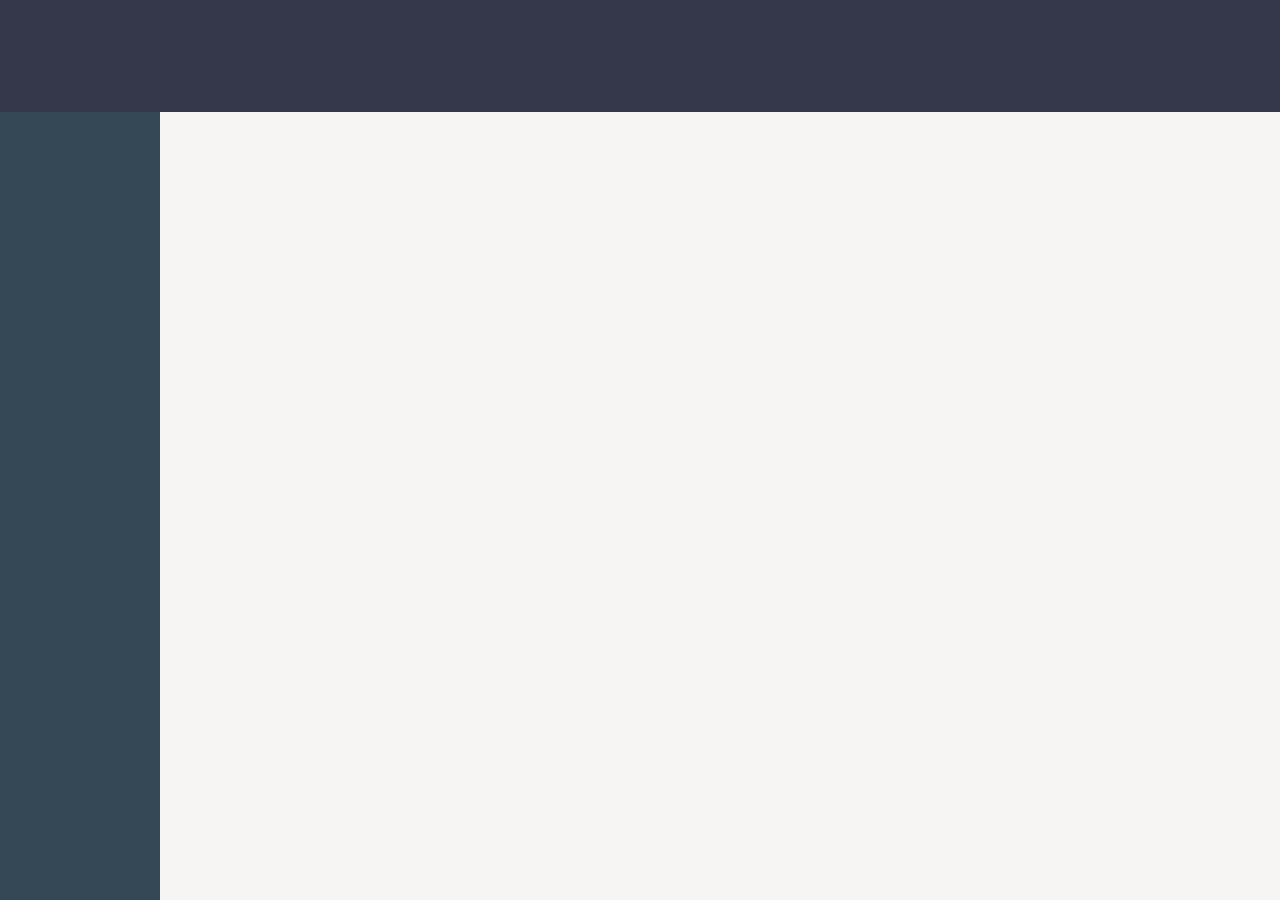
==== index.html @ 518c9043 "Different files, starting css" ====
<!DOCTYPE html>
<html lang="en">
<head>
    <meta charset="UTF-8">
    <meta name="viewport" content="width=device-width, initial-scale=1.0">
    <link rel="stylesheet" href="style.css">
    <script src="ui.js" type="module"></script>
    <title>Document</title>
</head>
<body>
    <header>

    </header>
    <main>
        <div id="sideNav">

        </div>
        <div id="mainPage">

        </div>
    </main>
</body>
</html>
---- style.css ----
:root {
    --color1: #35374B;
    --color2: #344955;
    --color3: #50727B;
    --color4: #78A083;
}

body {
    display: flex;
    flex-direction: column;
    margin: 0;
    min-height: 100vh;
}

header {
    background-color: var(--color1);
    height: 7em;
}

main {
    display: flex;
    flex-direction: row;
    flex-grow: 1;
}

#sideNav {
    display: flex;
    background-color: var(--color2);
    width: 10em;
}

#mainPage {
    display: flex;
    background-color: rgb(247, 244, 244);
    flex-grow: 1;
}
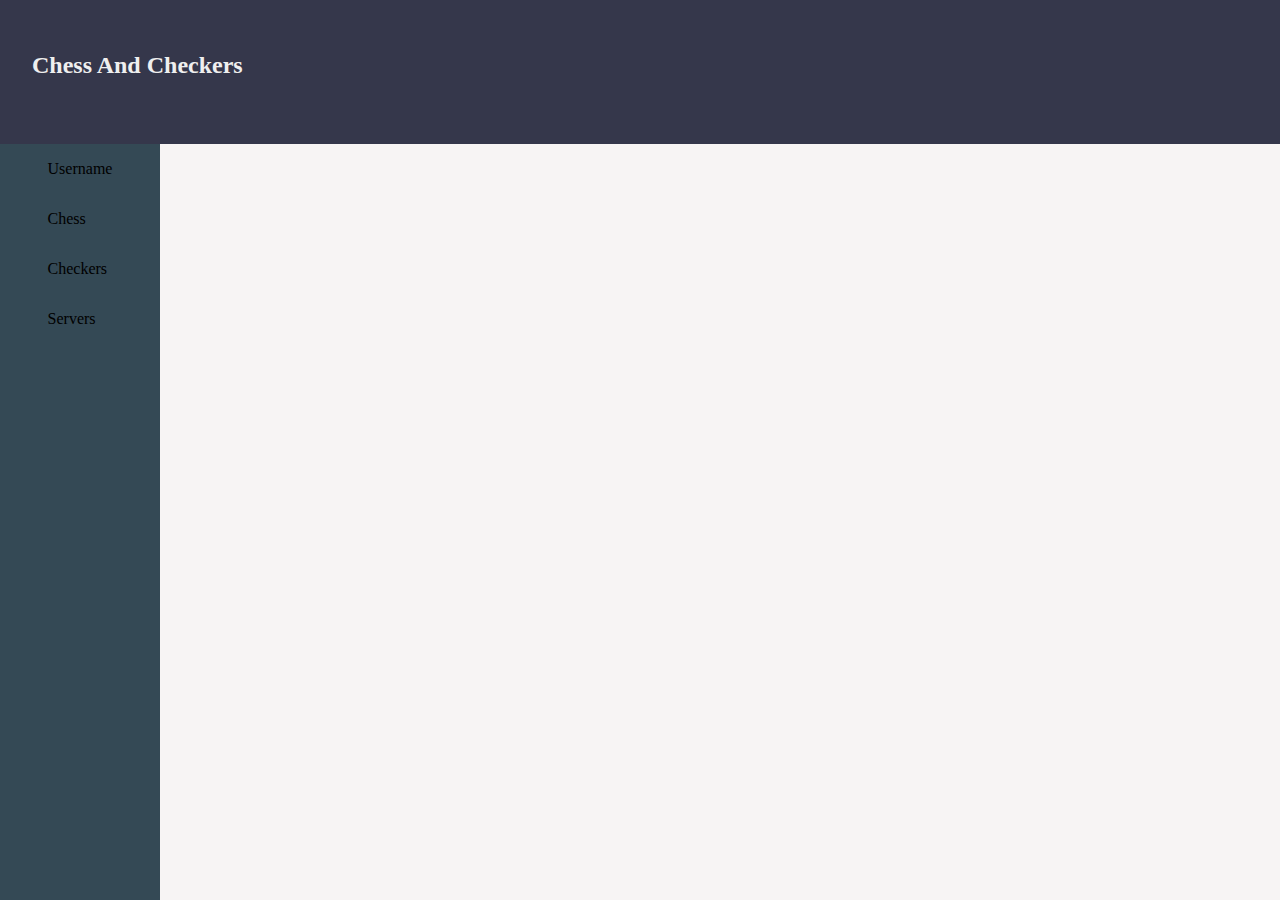
==== commit 0f53766a: "Framework set" ====
--- a/index.html
+++ b/index.html
@@ -1,5 +1,6 @@
 <!DOCTYPE html>
 <html lang="en">
+
 <head>
     <meta charset="UTF-8">
     <meta name="viewport" content="width=device-width, initial-scale=1.0">
@@ -7,17 +8,32 @@
     <script src="ui.js" type="module"></script>
     <title>Document</title>
 </head>
+
 <body>
     <header>
-
+        <h2>Chess And Checkers</h2>
     </header>
     <main>
         <div id="sideNav">
-
+            <div id="groupedLinks">
+                <p id="link">
+                    Username
+                </p>
+                <p id="link">
+                    Chess
+                </p>
+                <p id="link">
+                    Checkers
+                </p>
+                <p id="link">
+                    Servers
+                </p>
+            </div>
         </div>
         <div id="mainPage">
 
         </div>
     </main>
 </body>
+
 </html>--- a/style.css
+++ b/style.css
@@ -14,7 +14,9 @@
 
 header {
     background-color: var(--color1);
-    height: 7em;
+    height: 5em;
+    color: rgb(239, 239, 239);
+    padding: 2em;
 }
 
 main {
@@ -25,8 +27,17 @@
 
 #sideNav {
     display: flex;
+    flex-direction: column;
     background-color: var(--color2);
     width: 10em;
+    align-items: center;
+}
+
+#groupedLinks {
+    min-height: 40%;
+    display: flex;
+    flex-direction: column;
+    align-items: space-between;
 }
 
 #mainPage {
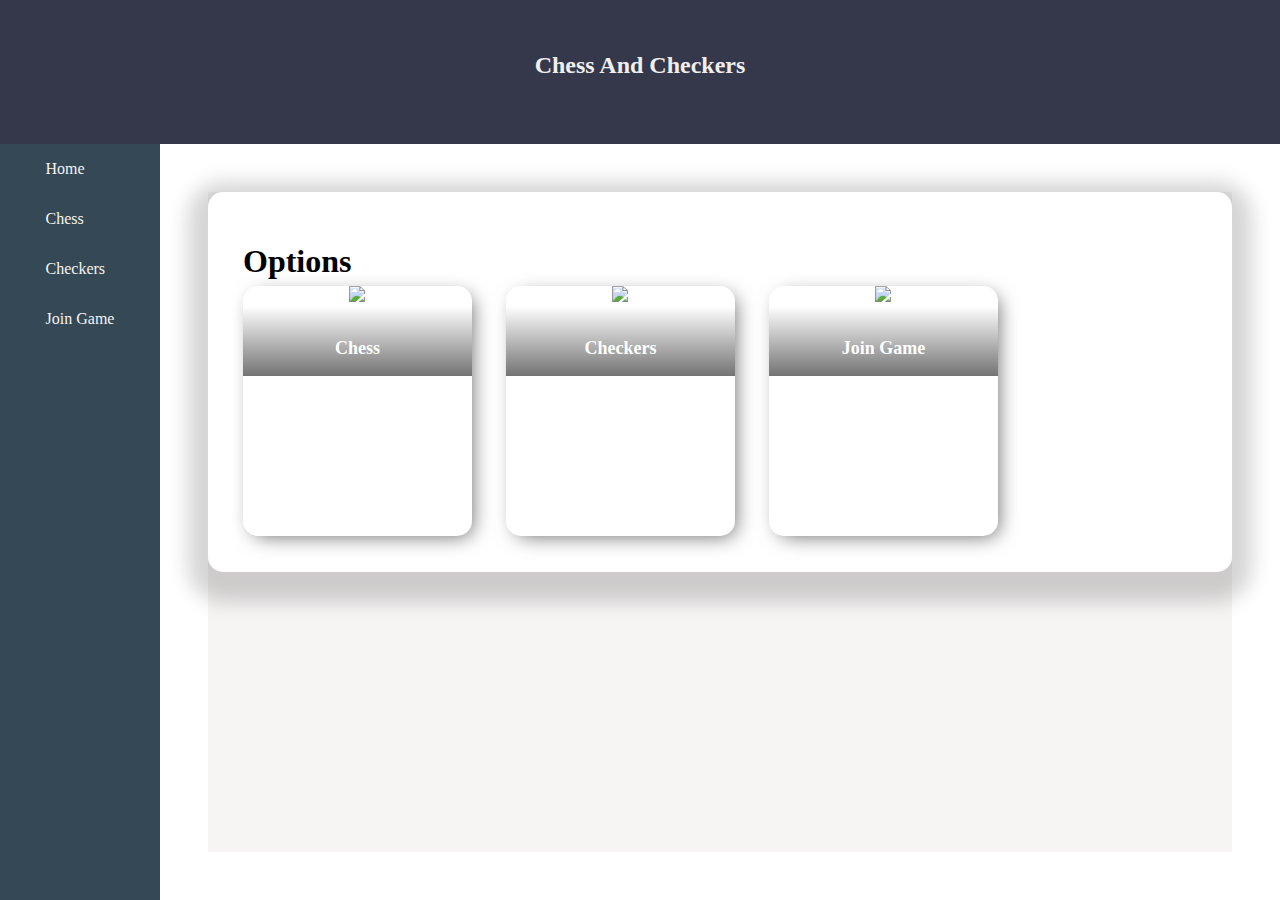
==== commit fa611af3: "Worked on design" ====
--- a/index.html
+++ b/index.html
@@ -6,7 +6,7 @@
     <meta name="viewport" content="width=device-width, initial-scale=1.0">
     <link rel="stylesheet" href="style.css">
     <script src="ui.js" type="module"></script>
-    <title>Document</title>
+    <title>Home</title>
 </head>
 
 <body>
@@ -17,21 +17,62 @@
         <div id="sideNav">
             <div id="groupedLinks">
                 <p id="link">
-                    Username
+                    <a href="index.html">
+                        Home
+                    </a>
                 </p>
                 <p id="link">
-                    Chess
+                    <a href="chess.html">
+                        Chess
+                    </a>
                 </p>
                 <p id="link">
-                    Checkers
+                    <a href="checkers.html">
+                        Checkers
+                    </a>
                 </p>
                 <p id="link">
-                    Servers
+                    <a href="servers.html">
+                        Join Game
+                    </a>
                 </p>
             </div>
         </div>
+        
         <div id="mainPage">
-
+            <div id="contentContainer">
+                <h1>Options</h1>
+                <div class="card one">
+                    <img class="img" src="null">
+                    <div class="cardText">
+                        <a href="chess.html">
+                            <p class="cardTitle">
+                                Chess
+                            </p>
+                        </a>
+                    </div>
+                </div>
+                <div class="card two">
+                    <img class="img" src="null">
+                    <div class="cardText">
+                        <a href="chess.html">
+                            <p class="cardTitle">
+                                Checkers
+                            </p>
+                        </a>
+                    </div>
+                </div>
+                <div class="card three">
+                    <img class="img" src="null">
+                    <div class="cardText">
+                        <a href="servers.html">
+                            <p class="cardTitle">
+                                Join Game
+                            </p>
+                        </a>
+                    </div>
+                </div>
+            </div>
         </div>
     </main>
 </body>
--- a/style.css
+++ b/style.css
@@ -17,6 +17,10 @@
     height: 5em;
     color: rgb(239, 239, 239);
     padding: 2em;
+}
+
+h2 {
+    text-align: center;
 }
 
 main {
@@ -44,4 +48,66 @@
     display: flex;
     background-color: rgb(247, 244, 244);
     flex-grow: 1;
+    margin: 3em;
 }
+
+a {
+    text-decoration: none;
+    color: rgb(246, 243, 243);
+}
+
+/* testing new stuff */
+#contentContainer {
+    display: inline-block;
+    background-color: #fff;
+    border-radius: 15px;
+    box-shadow: 0px 10px 20px 20px #0000002b;
+    padding: 30px 35px;
+    text-align: left;
+    max-height: 20em;
+    flex-grow: 1;
+    min-width: 20em;
+}
+
+h1 {
+    margin-bottom: 6px;
+}
+
+.card {
+    border-radius: 15px;
+    box-shadow: 5px 5px 20px -5px #00000099;
+    display: inline-block;
+    height: 250px;
+    overflow: hidden;
+    position: relative;
+    min-width: 24%;
+    text-align: center;
+    flex-grow: 1;
+}
+
+.card:not(.last-child){
+    margin-right: 30px;
+}
+
+.img {
+    height: 100%;
+}
+
+.cardText {
+    position: absolute;
+    width: 100%;
+    height: 70px;
+    align-items: center;
+    background: linear-gradient(#00000000 0%, #0000008c 100%);
+    display: flex;
+    flex-direction: column;
+    justify-content: center;
+}
+
+.cardTitle {
+    color: #fff;
+    font-size: 18px;
+    font-weight: 700;
+    padding: 0 10px;
+    margin-bottom: 3px;
+}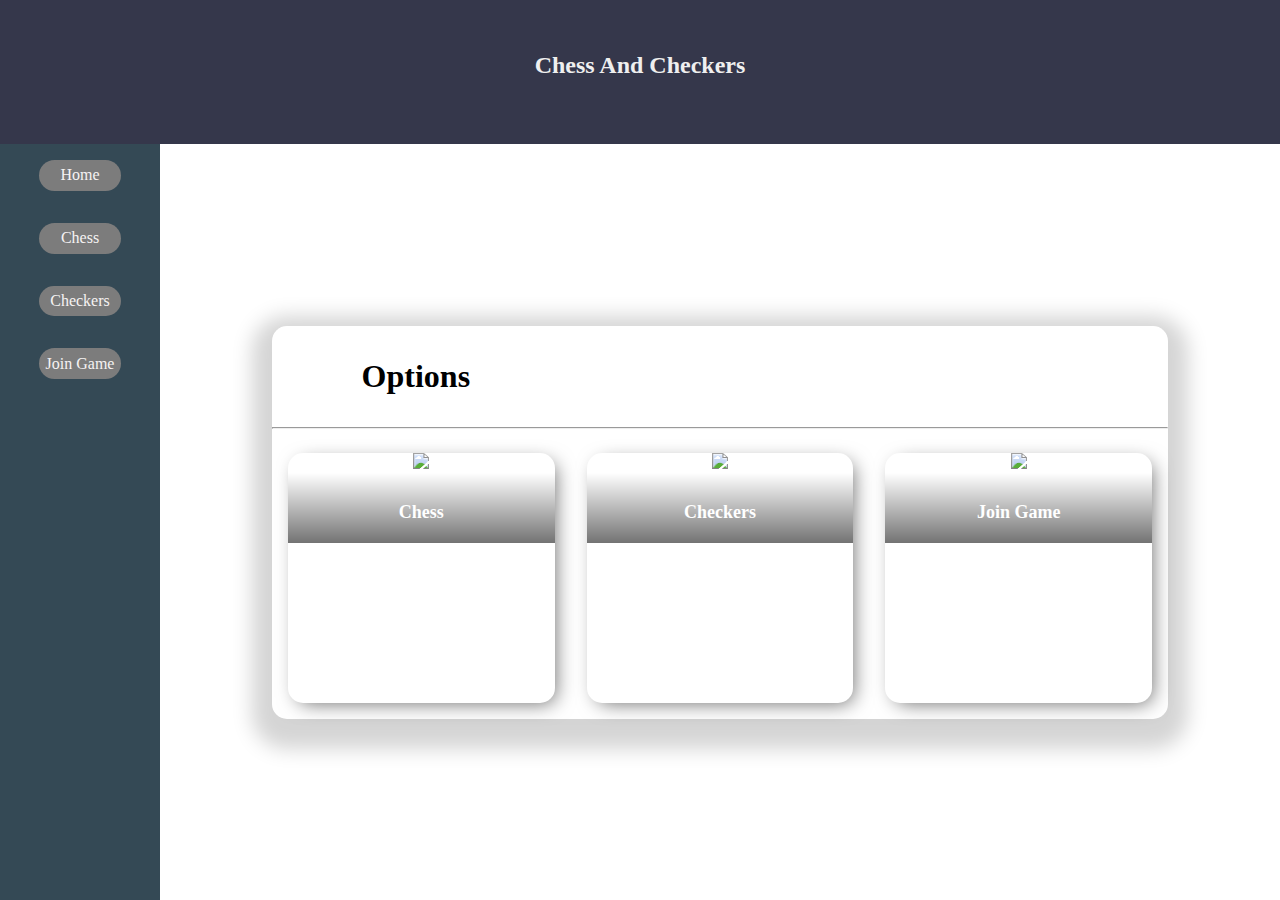
==== commit 06d519af: "Added more css" ====
--- a/index.html
+++ b/index.html
@@ -42,6 +42,9 @@
         <div id="mainPage">
             <div id="contentContainer">
                 <h1>Options</h1>
+                <hr>
+                <div id="cardContainer">
+
                 <div class="card one">
                     <img class="img" src="null">
                     <div class="cardText">
@@ -73,6 +76,8 @@
                     </div>
                 </div>
             </div>
+
+            </div>
         </div>
     </main>
 </body>
--- a/style.css
+++ b/style.css
@@ -46,9 +46,10 @@
 
 #mainPage {
     display: flex;
-    background-color: rgb(247, 244, 244);
+    flex-direction: column;
     flex-grow: 1;
-    margin: 3em;
+    justify-content: center;
+    align-items: center;
 }
 
 a {
@@ -62,15 +63,24 @@
     background-color: #fff;
     border-radius: 15px;
     box-shadow: 0px 10px 20px 20px #0000002b;
-    padding: 30px 35px;
     text-align: left;
-    max-height: 20em;
-    flex-grow: 1;
-    min-width: 20em;
+    max-height: 25em;
+    min-width: 80%;
+    max-width: 40em;
 }
 
 h1 {
-    margin-bottom: 6px;
+    margin-bottom: .8em;
+    margin: 1em 10%;
+
+}
+
+#cardContainer {
+    display: flex;
+    flex-direction: row;
+    width: 100%;
+    justify-content: space-evenly;
+    align-content: space-evenly;
 }
 
 .card {
@@ -83,11 +93,9 @@
     min-width: 24%;
     text-align: center;
     flex-grow: 1;
+    margin: 1em;
 }
 
-.card:not(.last-child){
-    margin-right: 30px;
-}
 
 .img {
     height: 100%;
@@ -109,5 +117,18 @@
     font-size: 18px;
     font-weight: 700;
     padding: 0 10px;
-    margin-bottom: 3px;
+    margin-bottom: .5em;
+}
+
+/* done testing */
+
+#link
+{
+    background-color: rgb(124, 124, 124);
+    border-radius: 1em;
+    padding: .4em;
+    display: flex;
+    flex-direction: row;
+    justify-content: center;
+    align-items: center;
 }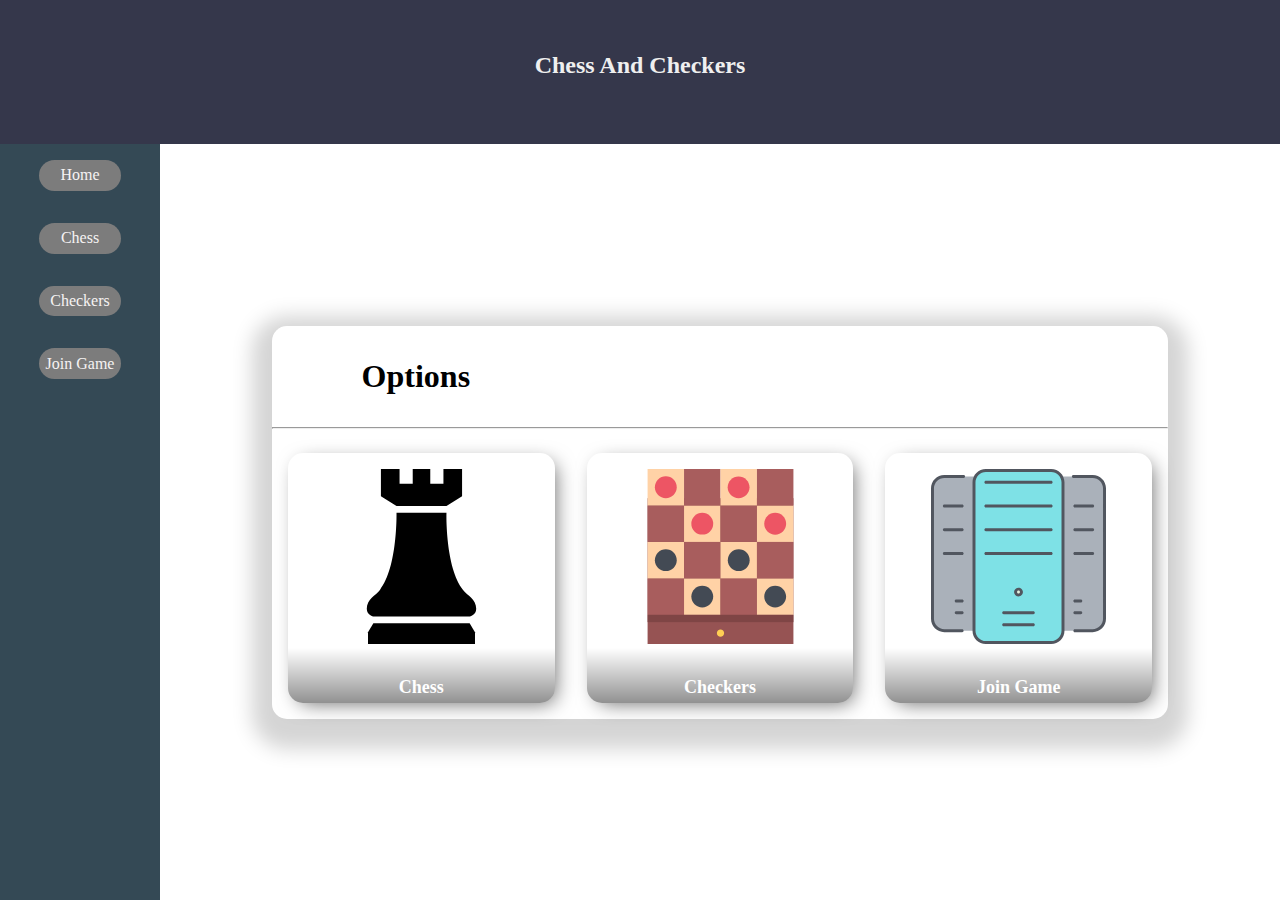
==== commit 2240620a: "Aded svg images" ====
--- a/index.html
+++ b/index.html
@@ -38,7 +38,7 @@
                 </p>
             </div>
         </div>
-        
+        <!-- https://www.svgrepo.com/ -->
         <div id="mainPage">
             <div id="contentContainer">
                 <h1>Options</h1>
@@ -46,7 +46,7 @@
                 <div id="cardContainer">
 
                 <div class="card one">
-                    <img class="img" src="null">
+                    <img class="img" src="./images/chess-3-svgrepo-com.svg">
                     <div class="cardText">
                         <a href="chess.html">
                             <p class="cardTitle">
@@ -56,7 +56,7 @@
                     </div>
                 </div>
                 <div class="card two">
-                    <img class="img" src="null">
+                    <img class="img" src="./images/checkers-svgrepo-com.svg">
                     <div class="cardText">
                         <a href="chess.html">
                             <p class="cardTitle">
@@ -66,7 +66,7 @@
                     </div>
                 </div>
                 <div class="card three">
-                    <img class="img" src="null">
+                    <img class="img" src="./images/servers-server-svgrepo-com.svg">
                     <div class="cardText">
                         <a href="servers.html">
                             <p class="cardTitle">
--- a/style.css
+++ b/style.css
@@ -98,7 +98,9 @@
 
 
 .img {
-    height: 100%;
+    height: 70%;
+    margin-top: 1em;
+    /* position: absolute; */
 }
 
 .cardText {
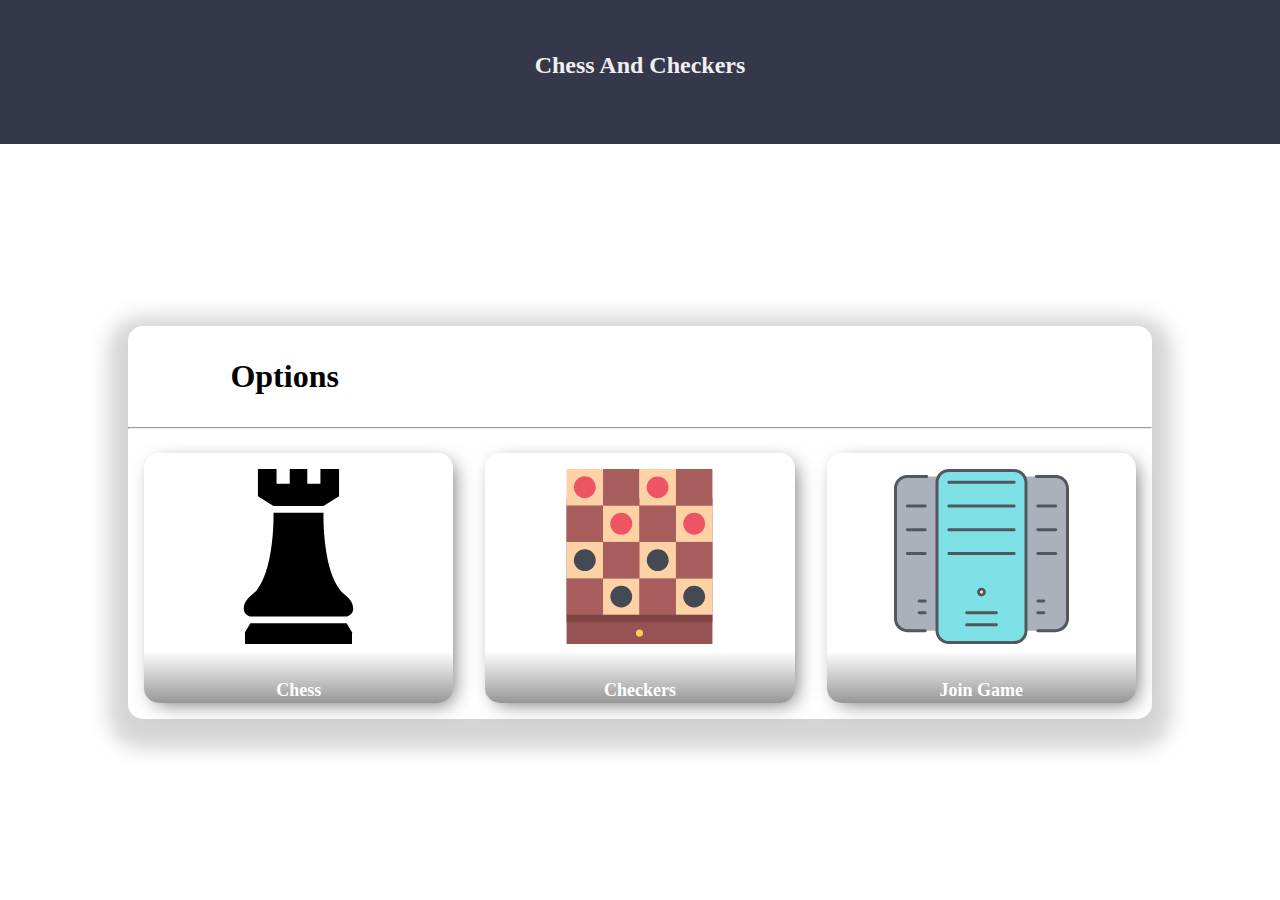
==== commit 00a7ca6a: "adding board" ====
--- a/index.html
+++ b/index.html
@@ -14,7 +14,7 @@
         <h2>Chess And Checkers</h2>
     </header>
     <main>
-        <div id="sideNav">
+        <!-- <div id="sideNav">
             <div id="groupedLinks">
                 <p id="link">
                     <a href="index.html">
@@ -37,7 +37,7 @@
                     </a>
                 </p>
             </div>
-        </div>
+        </div> -->
         <!-- https://www.svgrepo.com/ -->
         <div id="mainPage">
             <div id="contentContainer">
@@ -46,9 +46,9 @@
                 <div id="cardContainer">
 
                 <div class="card one">
+                    <a href="chess.html">
                     <img class="img" src="./images/chess-3-svgrepo-com.svg">
                     <div class="cardText">
-                        <a href="chess.html">
                             <p class="cardTitle">
                                 Chess
                             </p>
@@ -56,9 +56,9 @@
                     </div>
                 </div>
                 <div class="card two">
+                    <a href="checkers.html">
                     <img class="img" src="./images/checkers-svgrepo-com.svg">
                     <div class="cardText">
-                        <a href="chess.html">
                             <p class="cardTitle">
                                 Checkers
                             </p>
@@ -66,9 +66,9 @@
                     </div>
                 </div>
                 <div class="card three">
+                    <a href="servers.html">
                     <img class="img" src="./images/servers-server-svgrepo-com.svg">
                     <div class="cardText">
-                        <a href="servers.html">
                             <p class="cardTitle">
                                 Join Game
                             </p>
--- a/style.css
+++ b/style.css
@@ -99,6 +99,7 @@
 
 .img {
     height: 70%;
+    margin: .2em;
     margin-top: 1em;
     /* position: absolute; */
 }
@@ -133,4 +134,21 @@
     flex-direction: row;
     justify-content: center;
     align-items: center;
-}+}
+
+
+/* board */
+.cell { 
+    height: 2em; 
+    width: 2em; 
+    border: 1.5px solid grey; 
+    border-style: inset; 
+  } 
+    
+  .blackcell { 
+    background-color: black; 
+  } 
+    
+  .whitecell { 
+    background-color: white; 
+  }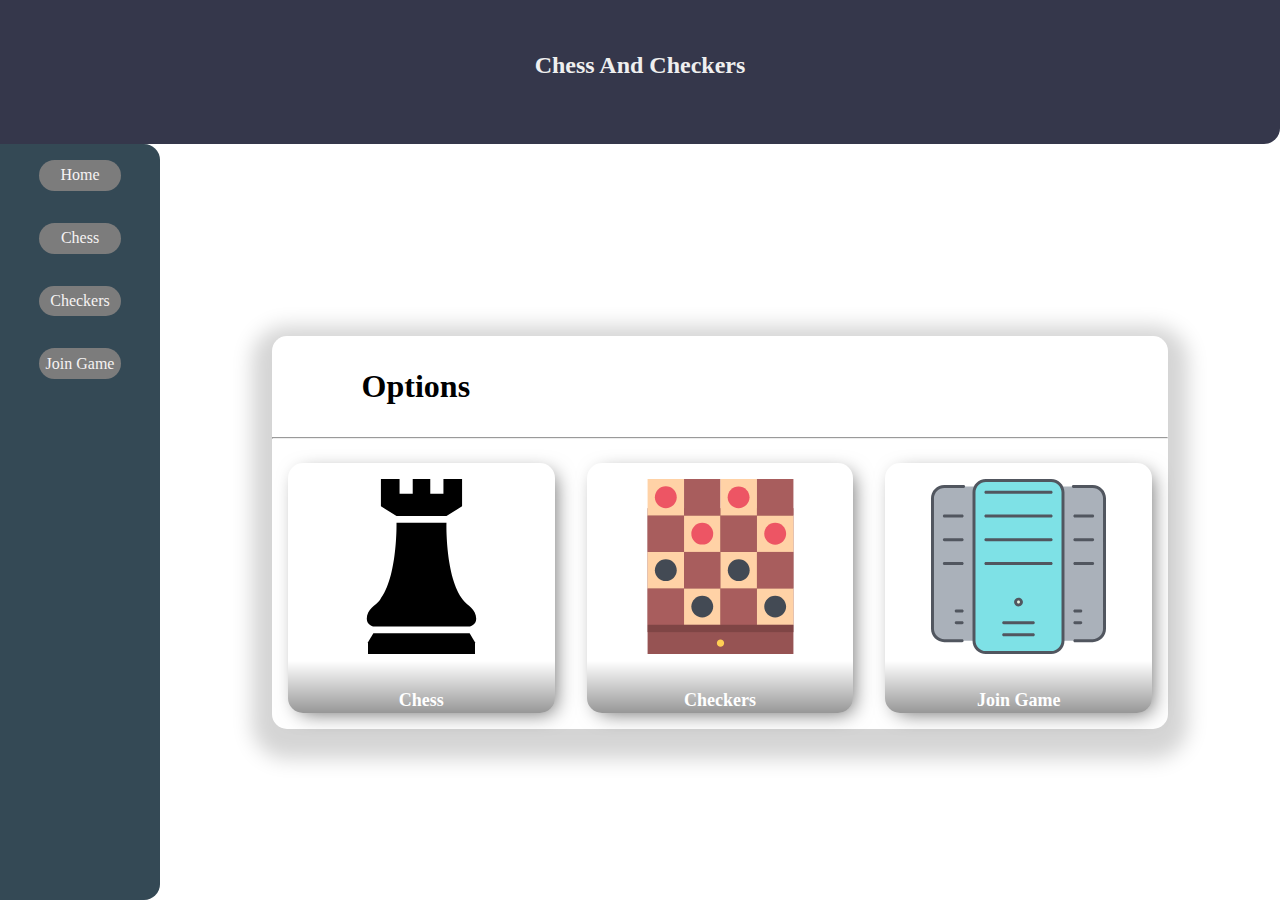
==== commit 50f1ef08: "Colored the board" ====
--- a/index.html
+++ b/index.html
@@ -14,7 +14,7 @@
         <h2>Chess And Checkers</h2>
     </header>
     <main>
-        <!-- <div id="sideNav">
+        <div id="sideNav">
             <div id="groupedLinks">
                 <p id="link">
                     <a href="index.html">
@@ -37,7 +37,7 @@
                     </a>
                 </p>
             </div>
-        </div> -->
+        </div>
         <!-- https://www.svgrepo.com/ -->
         <div id="mainPage">
             <div id="contentContainer">
--- a/style.css
+++ b/style.css
@@ -17,6 +17,7 @@
     height: 5em;
     color: rgb(239, 239, 239);
     padding: 2em;
+    border-bottom-right-radius: 1em;
 }
 
 h2 {
@@ -35,6 +36,8 @@
     background-color: var(--color2);
     width: 10em;
     align-items: center;
+    border-top-right-radius: 1em;
+    border-bottom-right-radius: 1em;
 }
 
 #groupedLinks {
@@ -48,7 +51,8 @@
     display: flex;
     flex-direction: column;
     flex-grow: 1;
-    justify-content: center;
+    /* justify-content: center; */
+    margin-top: 15%;
     align-items: center;
 }
 
@@ -141,14 +145,20 @@
 .cell { 
     height: 2em; 
     width: 2em; 
-    border: 1.5px solid grey; 
+    border: 1px solid grey; 
     border-style: inset; 
   } 
     
   .blackcell { 
-    background-color: black; 
+    /* background-color: black;  */
+    background-color: rgb(158, 48, 31);
   } 
     
   .whitecell { 
-    background-color: white; 
+    /* background-color: white;  */
+    background-color: rgb(233, 192, 134);
+  }
+
+  #chessTable {
+    width: auto;
   }